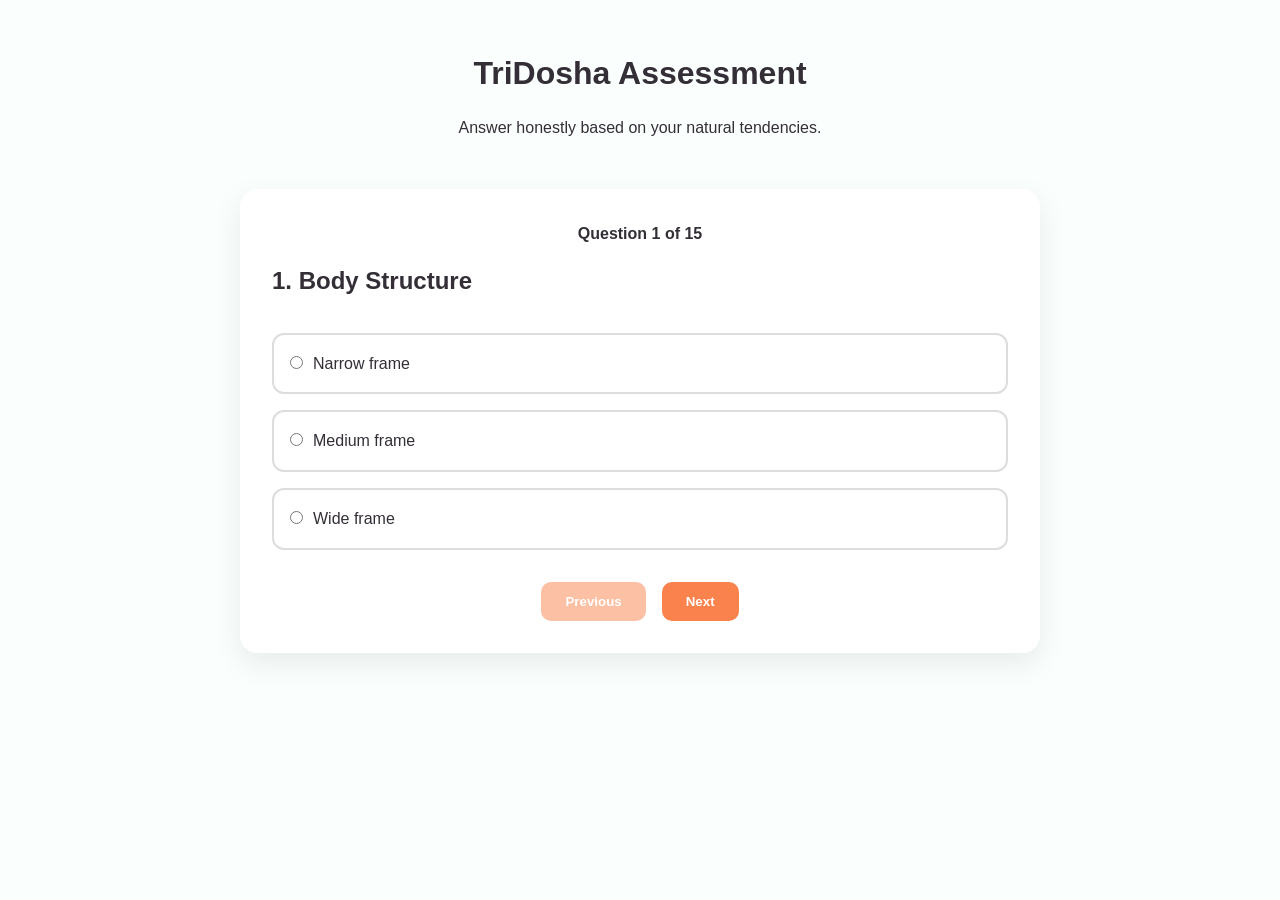
==== Week1_Project/assessment.html @ ec57988e "Add Week1_Project" ====
<!DOCTYPE html>
<html lang="en">
<head>
    <meta charset="UTF-8">
    <meta name="viewport" content="width=device-width, initial-scale=1.0">
    <title>TriDosha</title>
    <link rel="stylesheet" href="css/style.css">
</head>
<body>

    <header class="page-header">
        <h1>TriDosha Assessment</h1>
        <p>Answer honestly based on your natural tendencies.</p>
    </header>

    <main class="container">

        <section class="quiz-card">

            <div class="progress-container">
                <p id="progress-text">Question 1 of 15</p>
            </div>

            <h2 id="question-text">
                Loading Question...
            </h2>

            <div id="options-container" class="options-container">
                <!-- Options generated by JavaScript -->
            </div>

            <div class="button-group">
                <button id="prev-btn">Previous</button>
                <button id="next-btn">Next</button>
                <button id="submit-btn" style="display:none;">
                    Submit Assessment
                </button>
            </div>

        </section>

    </main>

    <script src="js/questions.js"></script>
    <script src="js/app.js"></script>

</body>
</html>
---- Week1_Project/css/style.css ----
/* ===== RESET ===== */

*{
    margin:0;
    padding:0;
    box-sizing:border-box;
}

:root{
    --vata:#3C91E6;
    --kapha:#9FD356;
    --dark:#342E37;
    --light:#FAFFFD;
    --pitta:#FA824C;
}

/* ===== BODY ===== */

body{
    font-family:'Segoe UI',sans-serif;
    background:var(--light);
    color:var(--dark);
    line-height:1.6;
}

/* ===== HERO ===== */

.hero{
    min-height:70vh;

    display:flex;
    justify-content:center;
    align-items:center;

    text-align:center;

    padding:2rem;

    background:
    linear-gradient(
        135deg,
        var(--vata),
        var(--kapha)
    );

    color:white;
}

.hero-content{
    max-width:700px;
}

.hero h1{
    font-size:4rem;
    margin-bottom:1rem;
}

.hero p{
    font-size:1.2rem;
    margin-bottom:2rem;
}

/* ===== PAGE HEADER ===== */

.page-header{
    text-align:center;
    padding:3rem 1rem;
}

.page-header h1{
    color:var(--dark);
    margin-bottom:1rem;
}

/* ===== CONTAINER ===== */

.container{
    width:90%;
    max-width:1000px;
    margin:auto;
    padding-bottom:3rem;
}

/* ===== BUTTON ===== */

.btn,
button{
    background:var(--pitta);
    color:white;

    border:none;
    border-radius:10px;

    padding:12px 24px;

    text-decoration:none;
    font-weight:600;

    cursor:pointer;

    transition:.3s;
}

.btn:hover,
button:hover{
    transform:translateY(-2px);
    opacity:.9;
}

button:disabled{
    opacity:.5;
    cursor:not-allowed;
}

/* ===== CARDS ===== */

.card,
.quiz-card,
.result-card{
    background:white;

    padding:2rem;

    margin-bottom:2rem;

    border-radius:18px;

    box-shadow:
    0 10px 30px rgba(0,0,0,.08);
}

/* ===== DOSHA GRID ===== */

.dosha-grid{
    display:grid;
    grid-template-columns:
    repeat(auto-fit,minmax(250px,1fr));

    gap:1.5rem;
}

.dosha-card{
    background:white;

    padding:1.5rem;

    border-radius:16px;

    box-shadow:
    0 8px 20px rgba(0,0,0,.08);
}

.dosha-card h2{
    margin-bottom:1rem;
}

.vata{
    border-top:6px solid var(--vata);
}

.pitta{
    border-top:6px solid var(--pitta);
}

.kapha{
    border-top:6px solid var(--kapha);
}

/* ===== QUIZ ===== */

.quiz-card{
    max-width:800px;
    margin:auto;
}

#question-text{
    margin-bottom:2rem;
}

/* ===== OPTIONS ===== */

.options-container{
    display:flex;
    flex-direction:column;
    gap:1rem;
}

.option{
    padding:1rem;

    border:2px solid #ddd;
    border-radius:12px;

    cursor:pointer;

    transition:.3s;
}

.option:hover{
    border-color:var(--vata);
    background:#f5fbff;
}

.option input{
    margin-right:10px;
}

/* ===== BUTTON GROUP ===== */

.button-group{
    display:flex;
    justify-content:center;
    gap:1rem;

    margin-top:2rem;
}

/* ===== PROGRESS ===== */

.progress-container{
    text-align:center;
    margin-bottom:1rem;
}

#progress-text{
    font-weight:600;
}

/* ===== RESULTS ===== */

.primary-result{
    color:var(--pitta);
    font-size:2rem;
    font-weight:bold;
    margin-bottom:1rem;
}

.secondary-result{
    color:var(--vata);
    font-size:1.5rem;
    font-weight:bold;
    margin-bottom:1rem;
}

.tertiary-result{
    color:var(--kapha);
    font-size:1.2rem;
    font-weight:bold;
}

.score-row{
    display:flex;
    justify-content:space-between;

    padding:.8rem 0;

    border-bottom:1px solid #eee;
}

#dosha-description{
    line-height:1.8;
}

.center{
    text-align:center;
    margin-top:2rem;
}

/* ===== RESPONSIVE ===== */

@media(max-width:768px){

    .hero h1{
        font-size:2.8rem;
    }

    .button-group{
        flex-direction:column;
    }

    button{
        width:100%;
    }
}
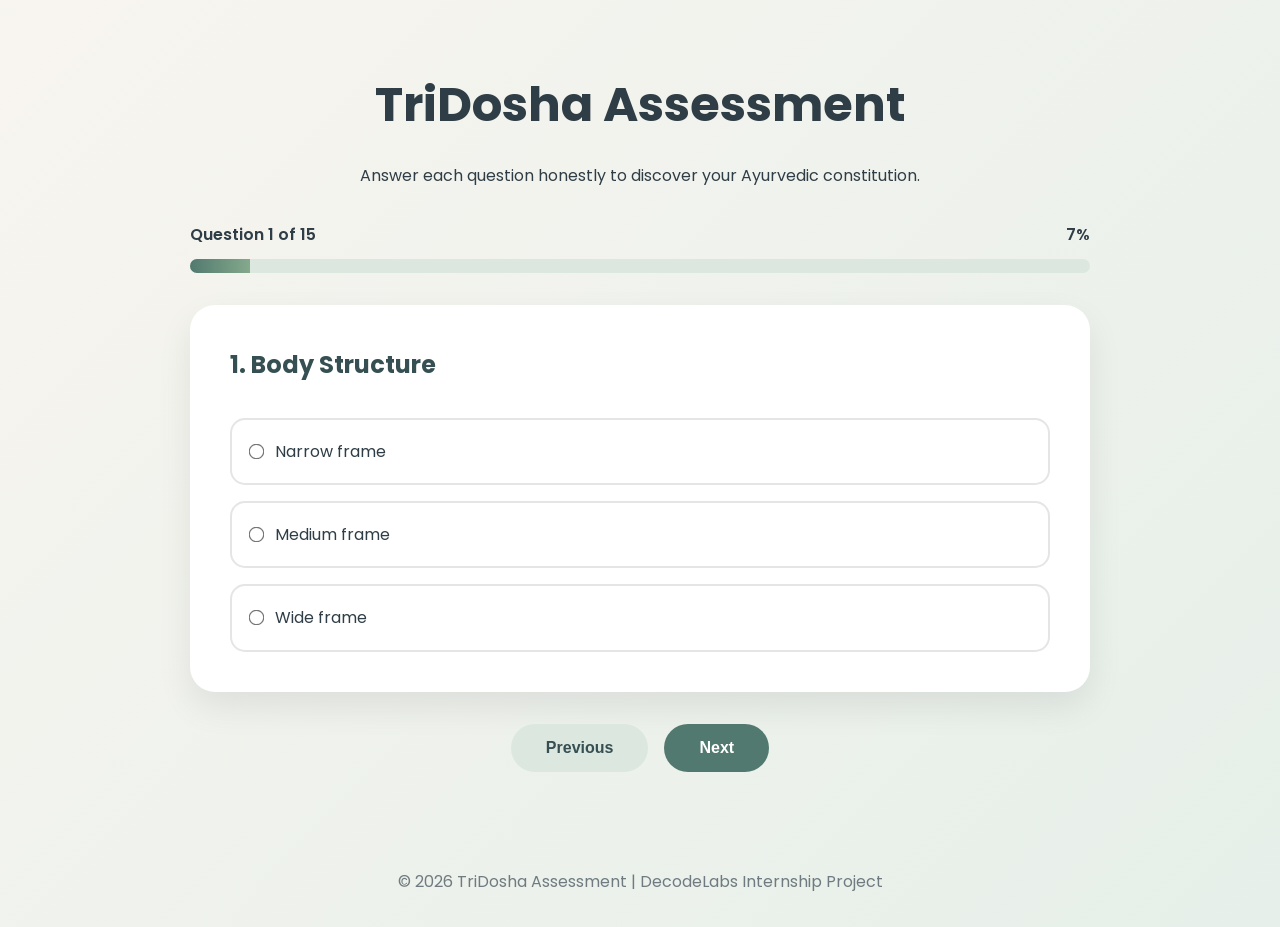
==== commit 4a1f8322: "new version update" ====
--- a/Week1_Project/assessment.html
+++ b/Week1_Project/assessment.html
@@ -1,48 +1,120 @@
 <!DOCTYPE html>
 <html lang="en">
+
 <head>
     <meta charset="UTF-8">
     <meta name="viewport" content="width=device-width, initial-scale=1.0">
-    <title>TriDosha</title>
+    <title>TriDosha Assessment</title>
+
     <link rel="stylesheet" href="css/style.css">
+
+    <link rel="preconnect" href="https://fonts.googleapis.com">
+    <link href="https://fonts.googleapis.com/css2?family=Poppins:wght@300;400;500;600;700&display=swap"
+        rel="stylesheet">
 </head>
+
 <body>
 
-    <header class="page-header">
-        <h1>TriDosha Assessment</h1>
-        <p>Answer honestly based on your natural tendencies.</p>
+    <!-- HEADER -->
+
+    <header class="assessment-header">
+
+        <div class="container">
+
+            <h1>TriDosha Assessment</h1>
+
+            <p>
+                Answer each question honestly to discover your Ayurvedic
+                constitution.
+            </p>
+
+        </div>
+
     </header>
+
+    <!-- QUIZ SECTION -->
 
     <main class="container">
 
-        <section class="quiz-card">
+        <div class="quiz-wrapper">
 
-            <div class="progress-container">
-                <p id="progress-text">Question 1 of 15</p>
+            <!-- Progress -->
+
+            <div class="progress-section">
+
+                <div class="progress-info">
+
+                    <span id="progress-text">
+                        Question 1 of 15
+                    </span>
+
+                    <span id="progress-percent">
+                        0%
+                    </span>
+
+                </div>
+
+                <div class="progress-bar">
+
+                    <div id="progress-fill"></div>
+
+                </div>
+
             </div>
 
-            <h2 id="question-text">
-                Loading Question...
-            </h2>
+            <!-- Question Card -->
 
-            <div id="options-container" class="options-container">
-                <!-- Options generated by JavaScript -->
+            <div class="question-card">
+
+                <h2 id="question-text">
+                    Loading Question...
+                </h2>
+
+                <div id="options-container" class="options-container">
+
+                    <!-- JS Loads Options -->
+
+                </div>
+
             </div>
 
+            <!-- Navigation -->
+
             <div class="button-group">
-                <button id="prev-btn">Previous</button>
-                <button id="next-btn">Next</button>
-                <button id="submit-btn" style="display:none;">
+
+                <button id="prev-btn" class="btn secondary-btn">
+                    Previous
+                </button>
+
+                <button id="next-btn" class="btn">
+                    Next
+                </button>
+
+                <button id="submit-btn" class="btn submit-btn">
                     Submit Assessment
                 </button>
+
             </div>
 
-        </section>
+        </div>
 
     </main>
+
+    <!-- FOOTER -->
+
+    <footer>
+
+        <p>
+            © 2026 TriDosha Assessment | DecodeLabs Internship Project
+        </p>
+
+    </footer>
+
+    <!-- JS FILES -->
 
     <script src="js/questions.js"></script>
     <script src="js/app.js"></script>
 
 </body>
+
 </html>
--- a/Week1_Project/css/style.css
+++ b/Week1_Project/css/style.css
@@ -1,4 +1,6 @@
-/* ===== RESET ===== */
+/* =========================
+   RESET
+========================= */
 
 *{
     margin:0;
@@ -6,279 +8,483 @@
     box-sizing:border-box;
 }
 
+html{
+    scroll-behavior:smooth;
+}
+
+body{
+    font-family:'Poppins',sans-serif;
+    background:linear-gradient(
+        135deg,
+        #F8F5F0,
+        #E6EFE9
+    );
+    color:#2F3E46;
+    line-height:1.7;
+}
+
+/* =========================
+   COLORS
+========================= */
+
 :root{
-    --vata:#3C91E6;
-    --kapha:#9FD356;
-    --dark:#342E37;
-    --light:#FAFFFD;
-    --pitta:#FA824C;
-}
-
-/* ===== BODY ===== */
-
-body{
-    font-family:'Segoe UI',sans-serif;
-    background:var(--light);
-    color:var(--dark);
-    line-height:1.6;
-}
-
-/* ===== HERO ===== */
+    --sage:#84A98C;
+    --forest:#52796F;
+    --dark:#354F52;
+    --cream:#F8F5F0;
+    --gold:#DDA15E;
+
+    --vata:#8EC5FC;
+    --pitta:#FF8A65;
+    --kapha:#81C784;
+
+    --shadow:0 15px 35px rgba(0,0,0,0.08);
+}
+
+/* =========================
+   CONTAINER
+========================= */
+
+.container{
+    width:90%;
+    max-width:1200px;
+    margin:auto;
+}
+
+/* =========================
+   HERO
+========================= */
 
 .hero{
-    min-height:70vh;
-
+    min-height:100vh;
     display:flex;
     justify-content:center;
     align-items:center;
-
-    text-align:center;
-
-    padding:2rem;
-
-    background:
-    linear-gradient(
-        135deg,
-        var(--vata),
-        var(--kapha)
-    );
-
-    color:white;
+    text-align:center;
+    padding:2rem;
 }
 
 .hero-content{
-    max-width:700px;
+    max-width:800px;
+}
+
+.hero-tag{
+    display:inline-block;
+    background:rgba(132,169,140,.15);
+    color:var(--forest);
+    padding:.7rem 1.4rem;
+    border-radius:50px;
+    font-size:.9rem;
+    margin-bottom:1.5rem;
 }
 
 .hero h1{
     font-size:4rem;
-    margin-bottom:1rem;
+    color:var(--dark);
+    margin-bottom:1.2rem;
 }
 
 .hero p{
     font-size:1.2rem;
+    color:#5e6b70;
     margin-bottom:2rem;
 }
 
-/* ===== PAGE HEADER ===== */
-
-.page-header{
-    text-align:center;
-    padding:3rem 1rem;
-}
-
-.page-header h1{
+/* =========================
+   BUTTONS
+========================= */
+
+.btn{
+    display:inline-block;
+    text-decoration:none;
+    border:none;
+    cursor:pointer;
+    background:var(--forest);
+    color:white;
+    padding:15px 35px;
+    border-radius:50px;
+    font-size:1rem;
+    font-weight:600;
+    transition:.3s;
+}
+
+.btn:hover{
+    transform:translateY(-4px);
+    box-shadow:0 10px 20px rgba(0,0,0,.15);
+}
+
+.secondary-btn{
+    background:#dce7df;
     color:var(--dark);
+}
+
+.submit-btn{
+    background:var(--gold);
+}
+
+/* =========================
+   SECTION TITLES
+========================= */
+
+.section-title{
+    text-align:center;
+    margin-bottom:3rem;
+}
+
+.section-title h2{
+    font-size:2.5rem;
+    color:var(--dark);
+}
+
+.section-title p{
+    color:#6f7b80;
+}
+
+/* =========================
+   DOSHA CARDS
+========================= */
+
+.dosha-grid{
+    display:grid;
+    grid-template-columns:repeat(auto-fit,minmax(280px,1fr));
+    gap:2rem;
+    margin:4rem 0;
+}
+
+.dosha-card{
+    background:rgba(255,255,255,.7);
+    backdrop-filter:blur(12px);
+    padding:2rem;
+    border-radius:25px;
+    text-align:center;
+    box-shadow:var(--shadow);
+    transition:.3s;
+}
+
+.dosha-card:hover{
+    transform:translateY(-10px);
+}
+
+.dosha-icon{
+    font-size:3rem;
     margin-bottom:1rem;
 }
 
-/* ===== CONTAINER ===== */
-
-.container{
-    width:90%;
-    max-width:1000px;
+.dosha-card h3{
+    margin-bottom:1rem;
+}
+
+/* =========================
+   BENEFITS
+========================= */
+
+.benefits{
+    padding:5rem 0;
+}
+
+.benefits-grid{
+    display:grid;
+    grid-template-columns:repeat(auto-fit,minmax(280px,1fr));
+    gap:2rem;
+}
+
+.benefit-card{
+    background:white;
+    padding:2rem;
+    border-radius:20px;
+    box-shadow:var(--shadow);
+}
+
+/* =========================
+   CTA
+========================= */
+
+.cta{
+    text-align:center;
+    padding:5rem 1rem;
+}
+
+.cta h2{
+    font-size:2.5rem;
+    margin-bottom:1rem;
+}
+
+.cta p{
+    margin-bottom:2rem;
+}
+
+/* =========================
+   ASSESSMENT
+========================= */
+
+.assessment-header{
+    text-align:center;
+    padding:4rem 1rem 2rem;
+}
+
+.assessment-header h1{
+    font-size:3rem;
+    margin-bottom:1rem;
+}
+
+.quiz-wrapper{
+    max-width:900px;
     margin:auto;
-    padding-bottom:3rem;
-}
-
-/* ===== BUTTON ===== */
-
-.btn,
-button{
-    background:var(--pitta);
-    color:white;
-
-    border:none;
-    border-radius:10px;
-
-    padding:12px 24px;
-
-    text-decoration:none;
+    padding-bottom:4rem;
+}
+
+/* =========================
+   PROGRESS BAR
+========================= */
+
+.progress-section{
+    margin-bottom:2rem;
+}
+
+.progress-info{
+    display:flex;
+    justify-content:space-between;
+    margin-bottom:.7rem;
     font-weight:600;
-
+}
+
+.progress-bar{
+    height:14px;
+    background:#dce7df;
+    border-radius:30px;
+    overflow:hidden;
+}
+
+#progress-fill{
+    height:100%;
+    width:0%;
+    background:linear-gradient(
+        90deg,
+        var(--forest),
+        var(--sage)
+    );
+    transition:.4s ease;
+}
+
+/* =========================
+   QUESTION CARD
+========================= */
+
+.question-card{
+    background:white;
+    border-radius:25px;
+    padding:2.5rem;
+    box-shadow:var(--shadow);
+}
+
+.question-card h2{
+    margin-bottom:2rem;
+    color:var(--dark);
+}
+
+/* =========================
+   OPTIONS
+========================= */
+
+.options-container{
+    display:flex;
+    flex-direction:column;
+    gap:1rem;
+}
+
+.option{
+    padding:18px;
+    border:2px solid #e5e5e5;
+    border-radius:15px;
     cursor:pointer;
-
     transition:.3s;
-}
-
-.btn:hover,
-button:hover{
-    transform:translateY(-2px);
-    opacity:.9;
-}
-
-button:disabled{
-    opacity:.5;
-    cursor:not-allowed;
-}
-
-/* ===== CARDS ===== */
-
-.card,
-.quiz-card,
+    display:flex;
+    align-items:center;
+    gap:12px;
+}
+
+.option:hover{
+    border-color:var(--forest);
+    transform:translateX(6px);
+}
+
+.option input{
+    accent-color:var(--forest);
+    transform:scale(1.2);
+}
+
+/* =========================
+   BUTTON GROUP
+========================= */
+
+.button-group{
+    margin-top:2rem;
+    display:flex;
+    justify-content:center;
+    gap:1rem;
+    flex-wrap:wrap;
+}
+
+/* =========================
+   RESULTS PAGE
+========================= */
+
+.results-header{
+    text-align:center;
+    padding:4rem 1rem;
+}
+
+.result-badge{
+    background:rgba(132,169,140,.15);
+    color:var(--forest);
+    padding:.7rem 1.4rem;
+    border-radius:50px;
+}
+
+.results-header h1{
+    margin-top:1rem;
+    font-size:3rem;
+}
+
+.primary-card{
+    text-align:center;
+}
+
+.primary-dosha{
+    font-size:3rem;
+    font-weight:700;
+    color:var(--forest);
+    margin-top:1rem;
+}
+
+.ranking-grid{
+    display:grid;
+    grid-template-columns:repeat(auto-fit,minmax(280px,1fr));
+    gap:2rem;
+    margin:2rem 0;
+}
+
 .result-card{
     background:white;
-
-    padding:2rem;
-
+    border-radius:25px;
+    padding:2rem;
+    box-shadow:var(--shadow);
     margin-bottom:2rem;
-
-    border-radius:18px;
-
-    box-shadow:
-    0 10px 30px rgba(0,0,0,.08);
-}
-
-/* ===== DOSHA GRID ===== */
-
-.dosha-grid{
+}
+
+/* =========================
+   SCORES
+========================= */
+
+.score-item{
+    margin:1.5rem 0;
+}
+
+.score-label{
+    display:flex;
+    justify-content:space-between;
+    margin-bottom:.5rem;
+}
+
+.score-bar{
+    height:12px;
+    background:#e8ece8;
+    border-radius:30px;
+    overflow:hidden;
+}
+
+.vata-fill,
+.pitta-fill,
+.kapha-fill{
+    height:100%;
+    width:0%;
+    transition:1s ease;
+}
+
+.vata-fill{
+    background:var(--vata);
+}
+
+.pitta-fill{
+    background:var(--pitta);
+}
+
+.kapha-fill{
+    background:var(--kapha);
+}
+
+/* =========================
+   INSIGHTS
+========================= */
+
+.insight-grid{
     display:grid;
-    grid-template-columns:
-    repeat(auto-fit,minmax(250px,1fr));
-
-    gap:1.5rem;
-}
-
-.dosha-card{
+    grid-template-columns:repeat(auto-fit,minmax(280px,1fr));
+    gap:2rem;
+}
+
+.insight-card{
     background:white;
-
-    padding:1.5rem;
-
-    border-radius:16px;
-
-    box-shadow:
-    0 8px 20px rgba(0,0,0,.08);
-}
-
-.dosha-card h2{
-    margin-bottom:1rem;
-}
-
-.vata{
-    border-top:6px solid var(--vata);
-}
-
-.pitta{
-    border-top:6px solid var(--pitta);
-}
-
-.kapha{
-    border-top:6px solid var(--kapha);
-}
-
-/* ===== QUIZ ===== */
-
-.quiz-card{
-    max-width:800px;
-    margin:auto;
-}
-
-#question-text{
-    margin-bottom:2rem;
-}
-
-/* ===== OPTIONS ===== */
-
-.options-container{
-    display:flex;
-    flex-direction:column;
-    gap:1rem;
-}
-
-.option{
-    padding:1rem;
-
-    border:2px solid #ddd;
-    border-radius:12px;
-
-    cursor:pointer;
-
-    transition:.3s;
-}
-
-.option:hover{
-    border-color:var(--vata);
-    background:#f5fbff;
-}
-
-.option input{
-    margin-right:10px;
-}
-
-/* ===== BUTTON GROUP ===== */
-
-.button-group{
+    padding:2rem;
+    border-radius:20px;
+    box-shadow:var(--shadow);
+}
+
+/* =========================
+   ACTIONS
+========================= */
+
+.action-section{
+    text-align:center;
+    margin:3rem 0;
     display:flex;
     justify-content:center;
     gap:1rem;
-
-    margin-top:2rem;
-}
-
-/* ===== PROGRESS ===== */
-
-.progress-container{
-    text-align:center;
-    margin-bottom:1rem;
-}
-
-#progress-text{
-    font-weight:600;
-}
-
-/* ===== RESULTS ===== */
-
-.primary-result{
-    color:var(--pitta);
-    font-size:2rem;
-    font-weight:bold;
-    margin-bottom:1rem;
-}
-
-.secondary-result{
-    color:var(--vata);
-    font-size:1.5rem;
-    font-weight:bold;
-    margin-bottom:1rem;
-}
-
-.tertiary-result{
-    color:var(--kapha);
-    font-size:1.2rem;
-    font-weight:bold;
-}
-
-.score-row{
-    display:flex;
-    justify-content:space-between;
-
-    padding:.8rem 0;
-
-    border-bottom:1px solid #eee;
-}
-
-#dosha-description{
-    line-height:1.8;
-}
-
-.center{
-    text-align:center;
-    margin-top:2rem;
-}
-
-/* ===== RESPONSIVE ===== */
+    flex-wrap:wrap;
+}
+
+/* =========================
+   FOOTER
+========================= */
+
+footer{
+    text-align:center;
+    padding:2rem;
+    color:#6f7b80;
+}
+
+/* =========================
+   RESPONSIVE
+========================= */
 
 @media(max-width:768px){
 
     .hero h1{
-        font-size:2.8rem;
+        font-size:2.5rem;
+    }
+
+    .assessment-header h1{
+        font-size:2.2rem;
+    }
+
+    .results-header h1{
+        font-size:2.2rem;
+    }
+
+    .question-card{
+        padding:1.5rem;
+    }
+
+    .primary-dosha{
+        font-size:2rem;
+    }
+
+    .btn{
+        width:100%;
+        text-align:center;
     }
 
     .button-group{
         flex-direction:column;
     }
-
-    button{
-        width:100%;
-    }
 }
